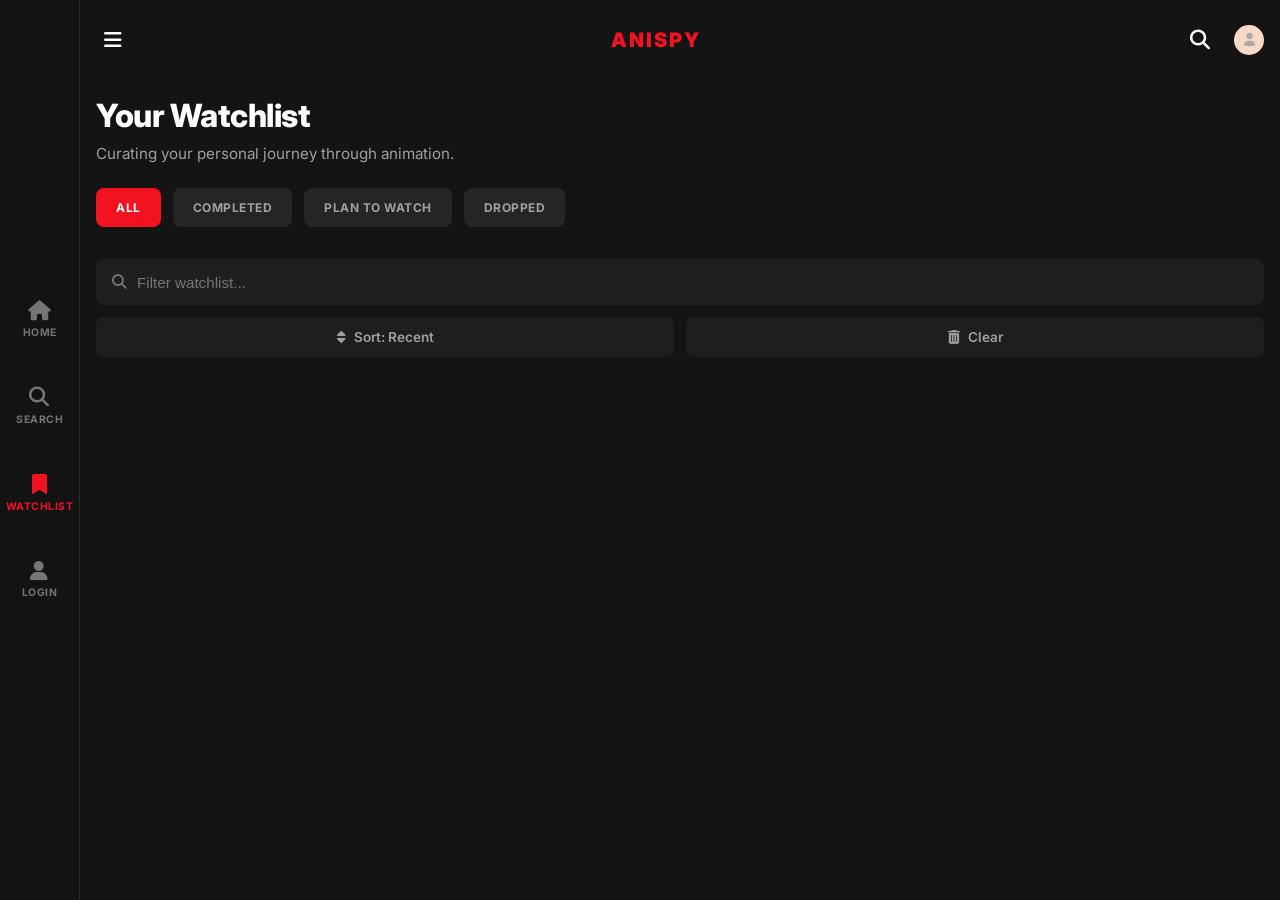
==== anime-watchlist/index.html @ e9555575 "Initial commit" ====
<!DOCTYPE html>
<html lang="en">

<head>
    <meta charset="UTF-8">
    <meta name="viewport" content="width=device-width, initial-scale=1.0, maximum-scale=1.0, user-scalable=no">
    <title>ANISPY | Watchlist</title>
    <link href="https://fonts.googleapis.com/css2?family=Inter:wght@400;500;600;700;800;900&display=swap"
        rel="stylesheet">
    <link href="https://fonts.googleapis.com/css2?family=DM+Sans:ital,wght@0,400;0,500;0,700;1,400&display=swap"
        rel="stylesheet">
    <link rel="stylesheet" href="style.css">
    <link rel="stylesheet" href="https://cdnjs.cloudflare.com/ajax/libs/font-awesome/6.4.0/css/all.min.css">
</head>

<body>
    <!-- Top Navigation -->
    <header class="top-nav">
        <button class="icon-btn"><i class="fa-solid fa-bars"></i></button>
        <div class="logo">ANISPY</div>
        <div class="top-nav-right">
            <button class="icon-btn" id="topSearchBtn"><i class="fa-solid fa-magnifying-glass"></i></button>
            <div class="profile-pic">
                <i class="fa-solid fa-user" style="color: #aaa; font-size: 0.8rem;"></i>
            </div>
        </div>
    </header>

    <main class="main-content">
        <!-- Hero Section -->
        <section class="hero-section">
            <h1 class="page-title">Your Watchlist</h1>
            <p class="page-subtitle">Curating your personal journey through animation.</p>
        </section>

        <!-- Status Tabs -->
        <div class="status-tabs-container">
            <div class="status-tabs" id="statusTabs">
                <button class="status-tab active" data-filter="all">ALL</button>
                <button class="status-tab" data-filter="completed">COMPLETED</button>
                <button class="status-tab" data-filter="plan_to_watch">PLAN TO WATCH</button>
                <button class="status-tab" data-filter="dropped">DROPPED</button>
            </div>
        </div>

        <!-- Filter & Actions -->
        <div class="filter-section">
            <div class="search-input-wrapper">
                <i class="fa-solid fa-magnifying-glass search-icon"></i>
                <input type="text" id="filterInput" class="filter-input" placeholder="Filter watchlist...">
            </div>

            <div class="action-buttons">
                <button class="action-btn-secondary" id="sortBtn">
                    <i class="fa-solid fa-sort"></i> Sort: Recent
                </button>
                <button class="action-btn-secondary" id="clearAllBtn">
                    <i class="fa-solid fa-trash-can"></i> Clear
                </button>
            </div>
        </div>

        <!-- Global Search Overlay (Hidden by default, triggered by top search button) -->
        <div class="search-overlay hidden" id="searchOverlay">
            <div class="search-overlay-header">
                <div class="search-input-wrapper">
                    <i class="fa-solid fa-magnifying-glass search-icon"></i>
                    <input type="text" id="globalSearchInput" class="filter-input"
                        placeholder="Search Jikan API for anime...">
                    <div id="loadingIndicator" class="loading-indicator hidden">
                        <i class="fa-solid fa-circle-notch fa-spin"></i>
                    </div>
                </div>
                <button class="close-search" id="closeSearchBtn">Cancel</button>
            </div>
            <div id="searchResults" class="search-results">
                <!-- API Results populated by JS -->
            </div>
        </div>

        <!-- Watchlist List -->
        <div id="watchlistContainer" class="watchlist-container">
            <!-- Watchlist items populated by JS -->
        </div>

        <!-- Empty State -->
        <div id="emptyState" class="empty-state hidden">
            <div class="empty-icon"><i class="fa-solid fa-film"></i></div>
            <h3>Your list is empty</h3>
            <p>Click the magnifying glass at the top right to search for anime.</p>
        </div>

        <div class="load-more-container hidden" id="loadMoreContainer">
            <button class="load-more-btn">LOAD MORE RESULTS <i class="fa-solid fa-chevron-down"></i></button>
        </div>
    </main>

    <!-- Bottom Navigation -->
    <nav class="bottom-nav">
        <a href="#" class="nav-item">
            <i class="fa-solid fa-house"></i>
            <span>HOME</span>
        </a>
        <a href="#" class="nav-item">
            <i class="fa-solid fa-magnifying-glass"></i>
            <span>SEARCH</span>
        </a>
        <a href="#" class="nav-item active">
            <i class="fa-solid fa-bookmark"></i>
            <span>WATCHLIST</span>
        </a>
        <a href="#" class="nav-item" id="navProfileBtn">
            <i class="fa-solid fa-user"></i>
            <span id="navProfileText">LOGIN</span>
        </a>
    </nav>

    <!-- Anime Details Overlay -->
    <div id="animeModal" class="details-overlay hidden">
        <div class="details-content">
            <button class="close-details" id="closeDetailsBtn"><i class="fa-solid fa-chevron-left"></i></button>
        <div class="details-hero">
            <img id="modalImage" src="" alt="Anime Cover" class="details-hero-img">
            <div class="details-hero-gradient"></div>
            <div class="details-hero-content">
                <div class="details-tags">
                    <span class="tag-primary" id="modalTagTop">TRENDING #1</span>
                    <span class="tag-secondary" id="modalTagType">TV SERIES</span>
                </div>
                <h1 class="details-title" id="modalTitle"></h1>
                <div class="details-stats">
                    <span class="stat-item"><i class="fa-solid fa-star" style="color: #fca5a5;"></i> <span id="modalScore"></span> Rating</span>
                    <span class="stat-item"><i class="fa-solid fa-layer-group" style="color: #6ee7b7;"></i> <span id="modalEpisodes"></span> Episodes</span>
                    <span class="stat-item"><i class="fa-solid fa-clock" style="color: #fcd34d;"></i> <span id="modalDuration"></span></span>
                </div>
                <div class="details-genres" id="modalGenres">
                    <!-- Genre pills injected here -->
                </div>
            </div>
        </div>

        <div class="details-body">
            <h2 class="section-title">Synopsis</h2>
            <p class="details-synopsis" id="modalSynopsis"></p>

            <div class="section-header">
                <h2 class="section-title">Main Characters</h2>
                <button class="view-all-btn">VIEW ALL <i class="fa-solid fa-arrow-right"></i></button>
            </div>
            <div class="characters-scroll" id="modalCharacters">
                <!-- Character cards injected here -->
            </div>

            <div class="control-box">
                <button type="button" id="saveToListBtn" class="btn-block-primary"><i class="fa-solid fa-bookmark"></i> Add to Watchlist</button>
                
                <div class="control-group">
                    <label class="control-label">UPDATE STATUS</label>
                    <div class="custom-select-wrapper">
                        <select id="statusSelect" class="status-select">
                            <option value="plan_to_watch">Plan to Watch</option>
                            <option value="completed">Completed</option>
                            <option value="dropped">Dropped</option>
                        </select>
                        <i class="fa-solid fa-chevron-down select-icon"></i>
                    </div>
                </div>

                <div class="control-group" id="ratingGroup">
                    <label class="control-label">YOUR RATING</label>
                    <div class="rating-input-row">
                        <div class="custom-select-wrapper">
                            <select id="userRatingSelect" class="status-select">
                                <option value="">Select Rating</option>
                                <option value="10">(10) Masterpiece</option>
                                <option value="9">(9) Great</option>
                                <option value="8">(8) Very Good</option>
                                <option value="7">(7) Good</option>
                                <option value="6">(6) Fine</option>
                                <option value="5">(5) Average</option>
                                <option value="4">(4) Bad</option>
                                <option value="3">(3) Very Bad</option>
                                <option value="2">(2) Horrible</option>
                                <option value="1">(1) Appalling</option>
                            </select>
                            <i class="fa-solid fa-chevron-down select-icon"></i>
                        </div>
                        <i class="fa-solid fa-star rating-star-icon"></i>
                    </div>
                </div>

                <div class="control-group flex-between hidden" id="episodesInputWrapper">
                    <label class="control-label">Episodes Watched:</label>
                    <div class="ep-input-group">
                        <input type="number" id="episodesWatched" class="ep-input-small" min="0" value="0">
                        <span class="ep-total">/ <span id="totalEpsSpan">?</span></span>
                    </div>
                </div>
            </div>

            <div id="modalSeasonsContainer" class="hidden">
                <div class="section-header">
                    <h2 class="section-title">Seasons</h2>
                </div>
                <div class="seasons-scroll" id="modalSeasons" style="display:flex; flex-direction:column; gap:0.5rem; padding-bottom:1rem; margin-bottom:1rem;">
                    <!-- Season pills injected here -->
                </div>
            </div>

            <h2 class="section-title">Information</h2>
            <div class="info-grid">
                <div class="info-row"><span class="info-label">STUDIO</span> <span class="info-value" id="modalStudio"></span></div>
                <div class="info-row"><span class="info-label">AIRED</span> <span class="info-value" id="modalAired"></span></div>
                <div class="info-row"><span class="info-label">PRODUCERS</span> <span class="info-value" id="modalProducers"></span></div>
                <div class="info-row"><span class="info-label">THEME</span> <span class="info-value" id="modalTheme"></span></div>
            </div>
            </div>
        </div>
    </div>



    <!-- Toast Notifications -->
    <div id="toastContainer" class="toast-container"></div>

    <script src="https://cdn.jsdelivr.net/npm/@supabase/supabase-js@2"></script>
    <script src="app.js"></script>
</body>

</html>
---- anime-watchlist/style.css ----
:root {
    --bg-main: #141414;
    --bg-card: #1e1e1e;
    --bg-input: #1f1f1f;
    --bg-btn: #252525;
    
    --accent-red: #f31220; /* Bright red from ANISPY logo */
    --accent-red-hover: #d10f1c;
    --accent-red-dark: #3a1114; /* For dropped background */
    --accent-teal: #0c828f; /* For completed */
    --accent-teal-dark: #0a3a40; /* For completed background */
    
    --text-primary: #ffffff;
    --text-secondary: #a0a0a0;
    --text-muted: #757575;
    
    --border-color: #2a2a2a;
    
    --font-main: 'Inter', sans-serif;
    --font-secondary: 'DM Sans', sans-serif; /* For the italicized text */
    
    --transition: all 0.2s ease;
}

* {
    margin: 0;
    padding: 0;
    box-sizing: border-box;
    -webkit-tap-highlight-color: transparent;
}

body {
    background-color: var(--bg-main);
    color: var(--text-primary);
    font-family: var(--font-main);
    min-height: 100vh;
    padding-bottom: 80px; /* Space for bottom nav */
}

/* Typography */
h1, h2, h3, h4 { font-weight: 700; }
a { text-decoration: none; color: inherit; }
button { font-family: var(--font-main); }

/* Layout */
.main-content {
    max-width: 1200px;
    margin: 0 auto;
    padding: 0 1rem;
}

/* Top Navigation */
.top-nav {
    display: flex;
    justify-content: space-between;
    align-items: center;
    padding: 1.25rem 1rem;
    max-width: 1200px;
    margin: 0 auto;
}

.icon-btn {
    background: none;
    border: none;
    color: var(--text-primary);
    font-size: 1.25rem;
    cursor: pointer;
    padding: 0.5rem;
}

.logo {
    font-family: var(--font-main);
    font-weight: 900;
    font-size: 1.25rem;
    letter-spacing: 2px;
    color: var(--accent-red);
}

.top-nav-right {
    display: flex;
    align-items: center;
    gap: 1rem;
}

.profile-pic {
    width: 30px;
    height: 30px;
    background-color: #f7d9c4; /* From mockup */
    border-radius: 50%;
    display: flex;
    align-items: center;
    justify-content: center;
    overflow: hidden;
}

/* Hero Section */
.hero-section {
    padding: 1rem 0 1.5rem;
}

.page-title {
    font-size: 2rem;
    font-weight: 800;
    letter-spacing: -0.5px;
    margin-bottom: 0.5rem;
}

.page-subtitle {
    color: var(--text-secondary);
    font-size: 0.95rem;
    line-height: 1.4;
    max-width: 90%;
}

/* Status Tabs */
.status-tabs-container {
    margin-bottom: 1.5rem;
    overflow-x: auto;
    /* Hide scrollbar */
    scrollbar-width: none;
    -ms-overflow-style: none;
}
.status-tabs-container::-webkit-scrollbar { display: none; }

.status-tabs {
    display: flex;
    gap: 0.75rem;
    padding-bottom: 0.5rem;
}

.status-tab {
    background: var(--bg-btn);
    color: var(--text-secondary);
    border: none;
    padding: 0.75rem 1.25rem;
    border-radius: 0.5rem;
    font-weight: 700;
    font-size: 0.75rem;
    letter-spacing: 0.5px;
    white-space: nowrap;
    cursor: pointer;
    transition: var(--transition);
}

.status-tab.active {
    background: var(--accent-red);
    color: white;
}

/* Filter & Actions */
.filter-section {
    display: flex;
    flex-direction: column;
    gap: 0.75rem;
    margin-bottom: 1.5rem;
}

.search-input-wrapper {
    position: relative;
    width: 100%;
}

.search-icon {
    position: absolute;
    left: 1rem;
    top: 50%;
    transform: translateY(-50%);
    color: var(--text-muted);
    font-size: 0.9rem;
}

.filter-input {
    width: 100%;
    background: var(--bg-input);
    border: 1px solid transparent;
    border-radius: 0.5rem;
    padding: 0.85rem 1rem 0.85rem 2.5rem;
    color: var(--text-primary);
    font-size: 0.95rem;
    outline: none;
    transition: border-color 0.2s;
}

.filter-input::placeholder { color: var(--text-muted); }
.filter-input:focus { border-color: var(--border-color); }

.action-buttons {
    display: flex;
    gap: 0.75rem;
}

.action-btn-secondary {
    flex: 1;
    background: var(--bg-card);
    color: var(--text-secondary);
    border: none;
    padding: 0.75rem;
    border-radius: 0.5rem;
    font-weight: 600;
    font-size: 0.85rem;
    display: flex;
    align-items: center;
    justify-content: center;
    gap: 0.5rem;
    cursor: pointer;
    transition: var(--transition);
}

.action-btn-secondary:hover { background: var(--border-color); color: white; }

/* Watchlist List View */
.watchlist-container {
    display: grid;
    grid-template-columns: repeat(auto-fill, minmax(320px, 1fr));
    gap: 1.5rem;
    margin-bottom: 2rem;
}

.anime-card {
    background: var(--bg-card);
    border-radius: 0.75rem;
    display: flex;
    height: 140px;
    overflow: hidden;
    position: relative;
    border: 1px solid transparent;
    transition: var(--transition);
}

.anime-card:hover { border-color: var(--border-color); }



.card-image {
    width: 100px;
    height: 100%;
    object-fit: cover;
    flex-shrink: 0;
}

.card-content {
    padding: 1rem;
    flex: 1;
    display: flex;
    flex-direction: column;
    justify-content: space-between;
    min-width: 0; /* Important for flex child truncation */
}

.card-header {
    display: flex;
    justify-content: space-between;
    align-items: flex-start;
    gap: 0.5rem;
}

.card-title {
    font-size: 1.1rem;
    font-weight: 700;
    white-space: nowrap;
    overflow: hidden;
    text-overflow: ellipsis;
    line-height: 1.2;
}

.card-score {
    background: rgba(255,255,255,0.1);
    padding: 0.2rem 0.4rem;
    border-radius: 0.25rem;
    font-size: 0.7rem;
    font-weight: 700;
    display: flex;
    align-items: center;
    gap: 0.25rem;
    flex-shrink: 0;
}

.card-score i { color: #38bdf8; font-size: 0.6rem; } /* Light blue star */

.card-meta {
    display: flex;
    align-items: center;
    gap: 0.75rem;
    margin-top: 0.5rem;
}

.status-badge {
    font-size: 0.6rem;
    font-weight: 800;
    padding: 0.2rem 0.4rem;
    border-radius: 0.2rem;
    letter-spacing: 0.5px;
    text-transform: uppercase;
}

/* Badge variants */

.badge-completed { background: var(--accent-teal-dark); color: #4fd1c5; }
.badge-plan_to_watch { background: #2a2a2a; color: #a0a0a0; }
.badge-dropped { background: #3a1a1a; color: #fca5a5; }

.episode-progress {
    font-family: var(--font-secondary);
    font-size: 0.8rem;
    color: var(--text-secondary);
    font-style: italic;
}

.card-actions {
    display: flex;
    gap: 1.25rem;
    margin-top: auto;
}

.card-action-btn {
    background: none;
    border: none;
    color: var(--text-primary);
    font-weight: 700;
    font-size: 0.75rem;
    display: flex;
    align-items: center;
    gap: 0.35rem;
    cursor: pointer;
    letter-spacing: 0.5px;
    padding: 0;
}

.card-action-btn:hover { color: var(--accent-red); }
.card-action-btn i { font-size: 0.7rem; }

/* Global Search Overlay */
.search-overlay {
    position: fixed;
    inset: 0;
    background: var(--bg-main);
    z-index: 2000;
    display: flex;
    flex-direction: column;
}

.search-overlay-header {
    padding: 1rem;
    display: flex;
    gap: 1rem;
    align-items: center;
    border-bottom: 1px solid var(--border-color);
}

.search-overlay-header .search-input-wrapper { flex: 1; }

.close-search {
    background: none;
    border: none;
    color: var(--text-secondary);
    font-weight: 600;
    cursor: pointer;
}

.search-results {
    flex: 1;
    overflow-y: auto;
    padding: 1rem;
    display: flex;
    flex-direction: column;
    gap: 0.5rem;
}

.api-result-item {
    display: flex;
    gap: 1rem;
    padding: 0.75rem;
    background: var(--bg-card);
    border-radius: 0.5rem;
    cursor: pointer;
    align-items: center;
}

.api-result-img {
    width: 40px;
    height: 60px;
    object-fit: cover;
    border-radius: 0.25rem;
}

.api-result-info { flex: 1; }
.api-result-title { font-weight: 600; font-size: 0.95rem; margin-bottom: 0.25rem; }
.api-result-meta { font-size: 0.8rem; color: var(--text-secondary); }

.loading-indicator {
    position: absolute;
    right: 1rem;
    top: 50%;
    transform: translateY(-50%);
    color: var(--accent-red);
}

.hidden { display: none !important; }

/* Bottom Nav */
.bottom-nav {
    position: fixed;
    bottom: 0;
    left: 0;
    width: 100%;
    background: rgba(20, 20, 20, 0.95);
    backdrop-filter: blur(10px);
    border-top: 1px solid var(--border-color);
    display: flex;
    justify-content: space-around;
    padding: 0.75rem 0;
    padding-bottom: calc(0.75rem + env(safe-area-inset-bottom));
    z-index: 1000;
}

.nav-item {
    display: flex;
    flex-direction: column;
    align-items: center;
    gap: 0.35rem;
    color: var(--text-muted);
    font-size: 0.65rem;
    font-weight: 700;
    letter-spacing: 0.5px;
    transition: var(--transition);
}

.nav-item i { font-size: 1.25rem; }
.nav-item.active { color: var(--accent-red); }
.nav-item:hover { color: var(--text-primary); }

/* Load More */
.load-more-container {
    text-align: center;
    margin-top: 1rem;
    margin-bottom: 2rem;
}

.load-more-btn {
    background: none;
    border: none;
    color: var(--text-secondary);
    font-size: 0.7rem;
    font-weight: 800;
    letter-spacing: 1px;
    display: flex;
    align-items: center;
    justify-content: center;
    gap: 0.5rem;
    margin: 0 auto;
    cursor: pointer;
}

/* Details Overlay */
.details-overlay {
    position: fixed;
    inset: 0;
    background: rgba(0, 0, 0, 0.85);
    backdrop-filter: blur(5px);
    z-index: 3000;
    display: flex;
    align-items: center;
    justify-content: center;
    padding: 1rem;
}

.details-content {
    background: var(--bg-main);
    width: 100%;
    max-width: 480px;
    max-height: 90vh;
    border-radius: 1.25rem;
    overflow-y: auto;
    overflow-x: hidden;
    display: flex;
    flex-direction: column;
    position: relative;
    border: 1px solid var(--border-color);
    padding-bottom: 2rem;
    box-shadow: 0 10px 40px rgba(0, 0, 0, 0.5);
}

.close-details {
    position: absolute;
    top: 1.5rem;
    left: 1.5rem;
    background: rgba(0,0,0,0.5);
    border: none;
    color: white;
    width: 36px;
    height: 36px;
    border-radius: 50%;
    display: flex;
    align-items: center;
    justify-content: center;
    cursor: pointer;
    z-index: 10;
    backdrop-filter: blur(4px);
    font-size: 1.2rem;
}

.details-hero {
    position: relative;
    flex-shrink: 0;
    height: 350px;
    display: flex;
    flex-direction: column;
    justify-content: flex-end;
}

.details-hero-img {
    position: absolute;
    inset: 0;
    width: 100%;
    height: 100%;
    object-fit: cover;
}

.details-hero-gradient {
    position: absolute;
    inset: 0;
    background: linear-gradient(to top, var(--bg-main) 0%, transparent 80%);
}

.details-hero-content {
    position: relative;
    z-index: 2;
    padding: 0 1.5rem 1rem;
}

.details-tags {
    display: flex;
    gap: 0.5rem;
    margin-bottom: 0.75rem;
}

.tag-primary {
    background: #0ea5e9;
    color: white;
    font-size: 0.65rem;
    font-weight: 800;
    padding: 0.25rem 0.6rem;
    border-radius: 0.2rem;
    letter-spacing: 0.5px;
}

.tag-secondary {
    background: rgba(255,255,255,0.15);
    color: white;
    font-size: 0.65rem;
    font-weight: 700;
    padding: 0.25rem 0.6rem;
    border-radius: 0.2rem;
    backdrop-filter: blur(4px);
}

.details-title {
    font-size: 2.8rem;
    font-weight: 900;
    line-height: 1;
    margin-bottom: 1rem;
    text-transform: uppercase;
    letter-spacing: -1px;
}

.details-stats {
    display: flex;
    gap: 1.5rem;
    font-size: 0.8rem;
    font-weight: 600;
    margin-bottom: 1.5rem;
}

.stat-item {
    display: flex;
    align-items: center;
    gap: 0.35rem;
}

.details-genres {
    display: flex;
    flex-wrap: wrap;
    gap: 0.5rem;
}

.genre-pill {
    background: rgba(255,255,255,0.05);
    border: 1px solid rgba(255,255,255,0.1);
    color: var(--text-secondary);
    font-size: 0.7rem;
    font-weight: 700;
    padding: 0.3rem 0.75rem;
    border-radius: 1rem;
    letter-spacing: 0.5px;
}

.details-body {
    padding: 1rem 1.5rem;
}

.section-title {
    font-size: 1.25rem;
    font-weight: 800;
    margin-bottom: 1rem;
    color: var(--text-primary);
}

.section-header {
    display: flex;
    justify-content: space-between;
    align-items: center;
    margin-bottom: 1rem;
}

.section-header .section-title { margin-bottom: 0; }

.view-all-btn {
    background: none;
    border: none;
    color: #fca5a5;
    font-size: 0.7rem;
    font-weight: 800;
    letter-spacing: 1px;
    display: flex;
    align-items: center;
    gap: 0.35rem;
    cursor: pointer;
}

.details-synopsis {
    font-size: 0.95rem;
    line-height: 1.6;
    color: var(--text-secondary);
    margin-bottom: 2rem;
}

.characters-scroll {
    display: flex;
    gap: 1rem;
    overflow-x: auto;
    padding-bottom: 1rem;
    margin-bottom: 1rem;
    scrollbar-width: none;
    -ms-overflow-style: none;
}

.characters-scroll::-webkit-scrollbar { display: none; }

.character-card {
    min-width: 90px;
    display: flex;
    flex-direction: column;
}

.character-img {
    width: 90px;
    height: 120px;
    object-fit: cover;
    border-radius: 0.5rem;
    margin-bottom: 0.5rem;
}

.character-name {
    font-size: 0.8rem;
    font-weight: 700;
    white-space: nowrap;
    overflow: hidden;
    text-overflow: ellipsis;
}

.character-role {
    font-size: 0.65rem;
    font-weight: 700;
    color: var(--text-muted);
    text-transform: uppercase;
}

.control-box {
    background: #181818;
    border-radius: 1rem;
    padding: 1.5rem;
    margin-bottom: 2rem;
    border: 1px solid var(--border-color);
}

.btn-block-primary {
    width: 100%;
    background: var(--accent-red);
    color: white;
    border: none;
    padding: 1rem;
    border-radius: 0.5rem;
    font-weight: 800;
    font-size: 0.95rem;
    display: flex;
    justify-content: center;
    align-items: center;
    gap: 0.5rem;
    cursor: pointer;
    margin-bottom: 1.5rem;
    transition: var(--transition);
}

.btn-block-primary:hover { background: var(--accent-red-hover); }

.control-group { margin-bottom: 1.25rem; }
.control-group:last-child { margin-bottom: 0; }

.control-label {
    font-size: 0.65rem;
    font-weight: 800;
    color: var(--text-muted);
    display: block;
    margin-bottom: 0.5rem;
    letter-spacing: 1px;
}

.custom-select-wrapper { position: relative; width: 100%; }

.status-select {
    width: 100%;
    appearance: none;
    background: #222;
    border: 1px solid transparent;
    color: white;
    padding: 0.85rem 1rem;
    border-radius: 0.5rem;
    font-size: 0.9rem;
    font-weight: 600;
    outline: none;
}

.status-select:focus { border-color: var(--border-color); }

.select-icon {
    position: absolute;
    right: 1rem;
    top: 50%;
    transform: translateY(-50%);
    color: var(--text-muted);
    pointer-events: none;
    font-size: 0.8rem;
}

.rating-input-row {
    display: flex;
    align-items: center;
    gap: 1rem;
}

.rating-star-icon { color: #fca5a5; font-size: 1.25rem; }

.flex-between {
    display: flex;
    justify-content: space-between;
    align-items: center;
}

.flex-between .control-label { margin-bottom: 0; font-size: 0.8rem; text-transform: none; color: white; }

.ep-input-group {
    background: #222;
    padding: 0.25rem 0.5rem;
    border-radius: 0.25rem;
    display: flex;
    align-items: center;
    gap: 0.5rem;
}

.ep-input-small {
    background: transparent;
    border: none;
    color: white;
    width: 30px;
    text-align: right;
    font-weight: 700;
    font-size: 0.9rem;
    outline: none;
}

.ep-total {
    color: var(--text-muted);
    font-weight: 700;
    font-size: 0.85rem;
}

.info-grid {
    display: flex;
    flex-direction: column;
    gap: 0.75rem;
    background: #181818;
    padding: 1.25rem;
    border-radius: 1rem;
}

.info-row {
    display: flex;
    justify-content: space-between;
    align-items: flex-start;
    gap: 1rem;
}

.info-label {
    font-size: 0.7rem;
    font-weight: 800;
    color: var(--text-muted);
    letter-spacing: 0.5px;
    min-width: 80px;
}

.info-value {
    font-size: 0.85rem;
    font-weight: 600;
    text-align: right;
    color: var(--text-primary);
}

/* Empty State */
.empty-state { text-align: center; padding: 4rem 1rem; color: var(--text-secondary); }
.empty-icon { font-size: 3rem; margin-bottom: 1rem; color: var(--border-color); }

/* Toast */
.toast-container { position: fixed; top: 1rem; right: 1rem; z-index: 4000; display: flex; flex-direction: column; gap: 0.5rem; }
.toast {
    background: white;
    color: #121212;
    padding: 0.75rem 1.25rem;
    border-radius: 0.25rem;
    font-weight: 600;
    font-size: 0.85rem;
    box-shadow: 0 4px 12px rgba(0,0,0,0.5);
    animation: slideInDown 0.3s forwards;
    display: flex;
    align-items: center;
    gap: 0.5rem;
}
.toast.hiding { animation: slideOutUp 0.3s forwards; }
@keyframes slideInDown { from { transform: translateY(-100%); opacity: 0; } to { transform: translateY(0); opacity: 1; } }
@keyframes slideOutUp { to { transform: translateY(-100%); opacity: 0; } }

/* Auth Overlay Upgrades */
.auth-overlay {
    position: fixed;
    inset: 0;
    z-index: 5000;
    display: flex;
    align-items: center;
    justify-content: center;
    padding: 1rem;
    overflow: hidden;
}

.auth-video-bg {
    position: absolute;
    top: 50%;
    left: 50%;
    min-width: 100%;
    min-height: 100%;
    width: auto;
    height: auto;
    transform: translate(-50%, -50%);
    object-fit: cover;
    z-index: -2;
}

.auth-video-overlay {
    position: absolute;
    inset: 0;
    background: rgba(0, 0, 0, 0.4);
    backdrop-filter: blur(8px);
    z-index: -1;
}

.auth-card-split {
    background: var(--bg-card);
    width: 100%;
    max-width: 850px;
    height: 600px;
    border-radius: 1.5rem;
    display: flex;
    overflow: hidden;
    border: 1px solid var(--border-color);
    box-shadow: 0 20px 50px rgba(0, 0, 0, 0.9);
}

.auth-hero {
    flex: 1;
    position: relative;
    display: none;
}

@media (min-width: 768px) {
    .auth-hero {
        display: block;
    }
}

.auth-hero-img {
    width: 100%;
    height: 100%;
    object-fit: cover;
}

.auth-hero-overlay {
    position: absolute;
    inset: 0;
    background: linear-gradient(to top, rgba(0,0,0,0.9) 0%, transparent 80%);
    display: flex;
    flex-direction: column;
    justify-content: flex-end;
    padding: 3rem 2rem;
    color: white;
}

.auth-hero-overlay h2 {
    font-size: 2rem;
    font-weight: 900;
    margin-bottom: 0.5rem;
    line-height: 1.1;
}

.auth-content {
    flex: 1;
    padding: 3rem 2.5rem;
    display: flex;
    flex-direction: column;
    justify-content: center;
}

.auth-tabs {
    display: flex;
    gap: 1.5rem;
    margin-bottom: 2rem;
    border-bottom: 1px solid var(--border-color);
}

.auth-tab {
    background: transparent;
    border: none;
    color: var(--text-secondary);
    padding: 0.75rem 0;
    font-size: 1rem;
    font-weight: 700;
    cursor: pointer;
    position: relative;
    transition: color 0.3s;
}

.auth-tab.active {
    color: white;
}

.auth-tab.active::after {
    content: '';
    position: absolute;
    bottom: -1px;
    left: 0;
    width: 100%;
    height: 2px;
    background: var(--accent-red);
}

.auth-title {
    font-size: 2rem;
    font-weight: 900;
    color: var(--accent-red);
    letter-spacing: 2px;
    margin-bottom: 2rem;
    font-family: var(--font-main);
    text-align: center;
}

.auth-error {
    background: rgba(255, 0, 0, 0.1);
    color: #fca5a5;
    padding: 0.75rem;
    border-radius: 0.5rem;
    font-size: 0.8rem;
    margin-bottom: 1.5rem;
    border: 1px solid rgba(255, 0, 0, 0.2);
    text-align: center;
}

.auth-form {
    display: flex;
    flex-direction: column;
    gap: 1.25rem;
}

.input-group {
    position: relative;
    width: 100%;
}

.input-icon {
    position: absolute;
    left: 1.25rem;
    top: 50%;
    transform: translateY(-50%);
    color: var(--text-muted);
}

.auth-input-icon {
    width: 100%;
    background: var(--bg-input);
    border: 1px solid var(--border-color);
    color: white;
    padding: 1rem 1rem 1rem 3rem;
    border-radius: 0.5rem;
    font-size: 0.95rem;
    outline: none;
    transition: all 0.3s;
}

.auth-input-icon:focus {
    border-color: var(--accent-red);
    box-shadow: 0 0 0 2px rgba(229, 9, 20, 0.2);
}

.password-toggle {
    position: absolute;
    right: 1.25rem;
    top: 50%;
    transform: translateY(-50%);
    color: var(--text-muted);
    cursor: pointer;
    transition: color 0.3s;
}

.password-toggle:hover {
    color: white;
}

.auth-divider {
    display: flex;
    align-items: center;
    text-align: center;
    margin: 1.5rem 0;
    color: var(--text-muted);
    font-size: 0.8rem;
    text-transform: uppercase;
    letter-spacing: 1px;
}

.auth-divider::before, .auth-divider::after {
    content: '';
    flex: 1;
    border-bottom: 1px solid var(--border-color);
}

.auth-divider span {
    padding: 0 1rem;
}

.btn-social {
    width: 100%;
    background: white;
    color: #121212;
    border: none;
    padding: 0.85rem;
    border-radius: 0.5rem;
    font-weight: 700;
    font-size: 1rem;
    display: flex;
    align-items: center;
    justify-content: center;
    gap: 0.75rem;
    cursor: pointer;
    transition: background 0.2s;
}

.btn-social:hover {
    background: #f1f1f1;
}

.social-icon {
    width: 20px;
    height: 20px;
}

/* Responsive Overrides */
@media (min-width: 768px) {
    /* Migrate Bottom Nav to Side Nav */
    body {
        padding-bottom: 0;
        padding-left: 80px;
    }
    
    .bottom-nav {
        top: 0;
        bottom: 0;
        left: 0;
        width: 80px;
        height: 100vh;
        flex-direction: column;
        justify-content: center;
        border-top: none;
        border-right: 1px solid var(--border-color);
        padding: 2rem 0;
    }

    .nav-item {
        margin: 1.5rem 0;
    }

    /* Modal expansions */
    .details-content {
        max-width: 800px;
    }

    .details-hero {
        height: 450px;
    }

    .info-grid {
        grid-template-columns: 1fr 1fr;
    }
    
    .search-overlay-header, .search-results {
        max-width: 800px;
        margin: 0 auto;
        width: 100%;
    }
}

.season-pill {
    font-size: 0.75rem;
    padding: 0.35rem 0.6rem;
    background: rgba(255, 255, 255, 0.05);
    color: rgba(255, 255, 255, 0.8);
    border-radius: 4px;
    cursor: pointer;
    transition: all 0.2s;
    border: 1px solid rgba(255, 255, 255, 0.1);
    white-space: nowrap;
    display: inline-flex;
    align-items: center;
    gap: 0.4rem;
}

.season-pill:hover {
    background: rgba(229, 9, 20, 0.1);
    color: #fff;
    border-color: #e50914;
}

.season-pill.active {
    background: #e50914;
    color: #fff;
    border-color: #e50914;
    cursor: default;
}

.season-pill.watched {
    border-color: rgba(12, 130, 143, 0.5);
    background: rgba(12, 130, 143, 0.15);
}

.season-pill.watched:hover {
    border-color: var(--accent-teal);
    background: rgba(12, 130, 143, 0.25);
}

.season-checkbox {
    font-size: 0.85rem;
    color: rgba(255, 255, 255, 0.4);
    transition: color 0.2s;
}

.season-pill:hover .season-checkbox {
    color: rgba(255, 255, 255, 0.8);
}

.season-pill.watched .season-checkbox {
    color: #4fd1c5;
}

.season-pill.active.watched .season-checkbox {
    color: #fff;
}
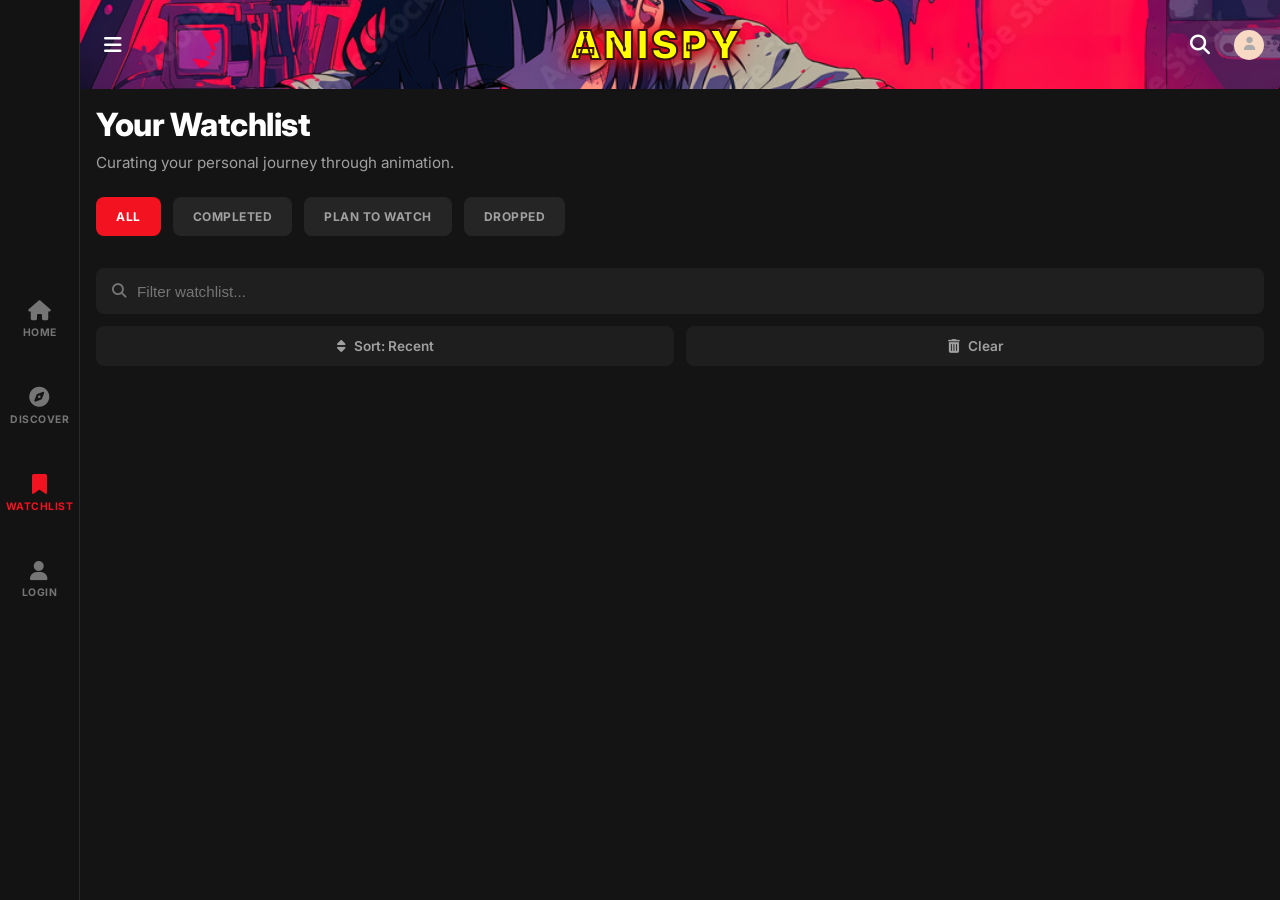
==== commit fb88d04f: "Add home page, discover page, updated nav, upcoming episodes section, and backend improvements" ====
--- a/anime-watchlist/index.html
+++ b/anime-watchlist/index.html
@@ -97,19 +97,20 @@
 
     <!-- Bottom Navigation -->
     <nav class="bottom-nav">
-        <a href="#" class="nav-item">
+        <a href="home.html" class="nav-item">
             <i class="fa-solid fa-house"></i>
             <span>HOME</span>
         </a>
-        <a href="#" class="nav-item">
-            <i class="fa-solid fa-magnifying-glass"></i>
-            <span>SEARCH</span>
-        </a>
-        <a href="#" class="nav-item active">
+        <a href="discover.html" class="nav-item">
+            <i class="fa-solid fa-compass"></i>
+            <span>DISCOVER</span>
+        </a>
+
+        <a href="index.html" class="nav-item active">
             <i class="fa-solid fa-bookmark"></i>
             <span>WATCHLIST</span>
         </a>
-        <a href="#" class="nav-item" id="navProfileBtn">
+        <a href="profile.html" class="nav-item" id="navProfileBtn">
             <i class="fa-solid fa-user"></i>
             <span id="navProfileText">LOGIN</span>
         </a>
--- a/anime-watchlist/style.css
+++ b/anime-watchlist/style.css
@@ -55,8 +55,11 @@
     justify-content: space-between;
     align-items: center;
     padding: 1.25rem 1rem;
-    max-width: 1200px;
-    margin: 0 auto;
+    width: 100%;
+    background: url('banner.jpg') center/cover;
+    position: sticky;
+    top: 0;
+    z-index: 100;
 }
 
 .icon-btn {
@@ -71,9 +74,15 @@
 .logo {
     font-family: var(--font-main);
     font-weight: 900;
-    font-size: 1.25rem;
-    letter-spacing: 2px;
-    color: var(--accent-red);
+    font-size: 2.5rem;
+    letter-spacing: 3px;
+    color: #ffff00; /* Bright yellow */
+    -webkit-text-stroke: 2px #3a1114;
+    text-shadow: 
+        0 0 10px #f31220,
+        0 0 20px #f31220,
+        0 0 30px #f31220,
+        0 4px 10px rgba(0,0,0,0.8);
 }
 
 .top-nav-right {
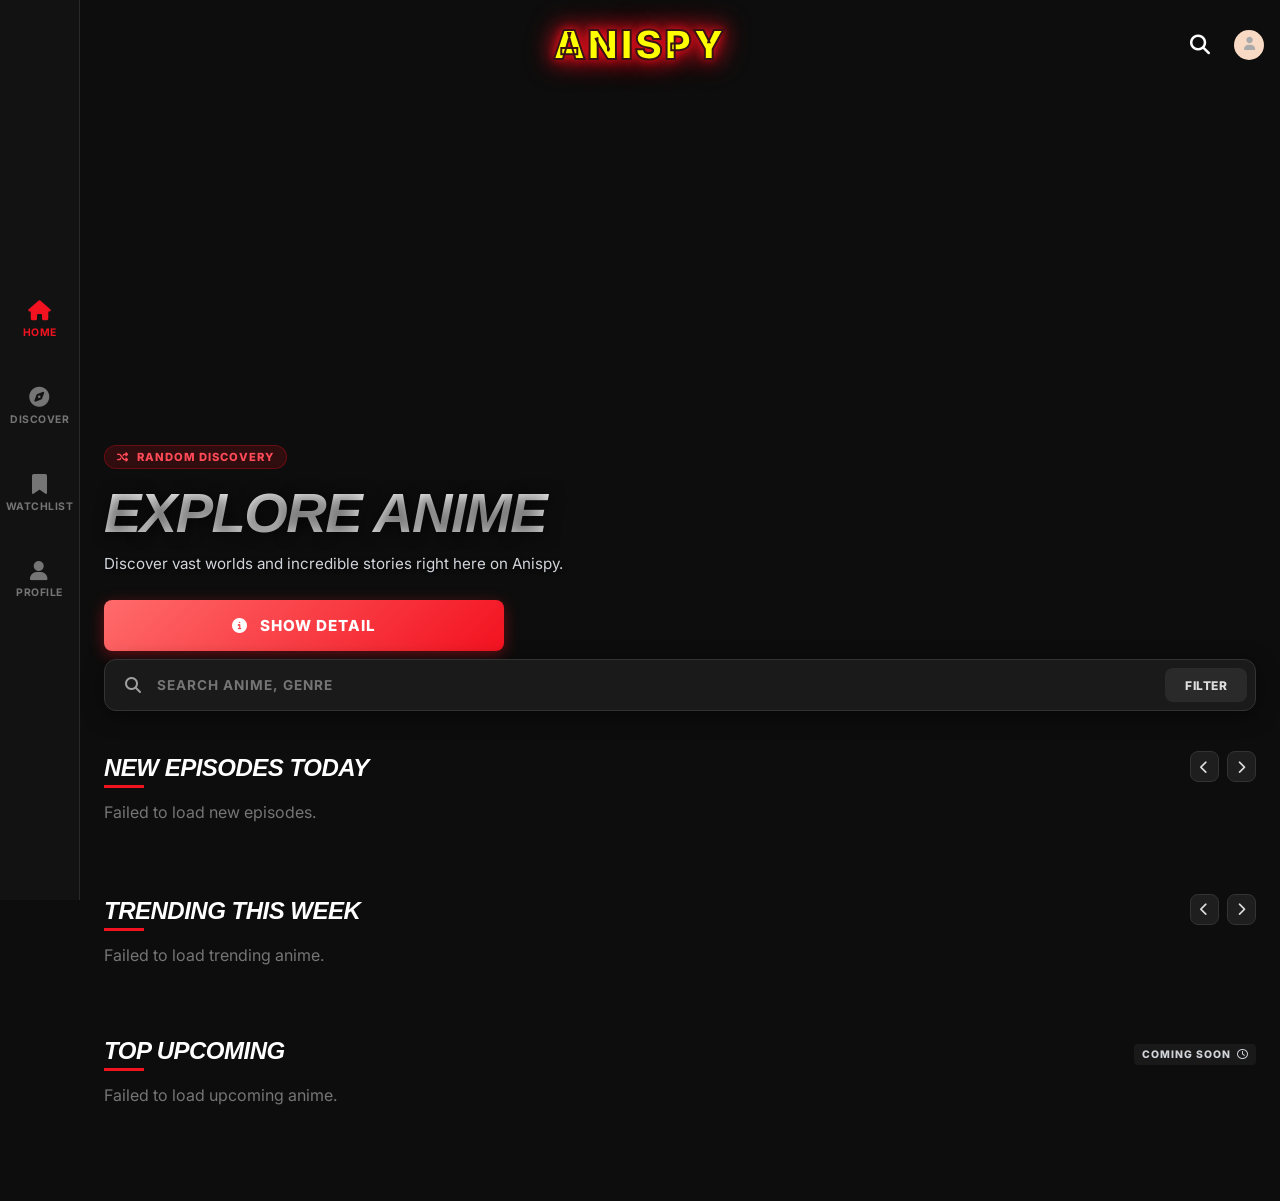
==== commit 9bf17f71: "Update profile page layout, login page redesign, nav improvements, and watchlist page" ====
--- a/anime-watchlist/index.html
+++ b/anime-watchlist/index.html
@@ -4,100 +4,128 @@
 <head>
     <meta charset="UTF-8">
     <meta name="viewport" content="width=device-width, initial-scale=1.0, maximum-scale=1.0, user-scalable=no">
-    <title>ANISPY | Watchlist</title>
+    <title>ANISPY | Home</title>
     <link href="https://fonts.googleapis.com/css2?family=Inter:wght@400;500;600;700;800;900&display=swap"
         rel="stylesheet">
     <link href="https://fonts.googleapis.com/css2?family=DM+Sans:ital,wght@0,400;0,500;0,700;1,400&display=swap"
         rel="stylesheet">
     <link rel="stylesheet" href="style.css">
+    <link rel="stylesheet" href="home.css">
     <link rel="stylesheet" href="https://cdnjs.cloudflare.com/ajax/libs/font-awesome/6.4.0/css/all.min.css">
 </head>
 
-<body>
+<body class="home-body">
     <!-- Top Navigation -->
-    <header class="top-nav">
-        <button class="icon-btn"><i class="fa-solid fa-bars"></i></button>
+    <header class="top-nav home-nav-transparent">
+        <div class="nav-spacer"></div>
         <div class="logo">ANISPY</div>
         <div class="top-nav-right">
             <button class="icon-btn" id="topSearchBtn"><i class="fa-solid fa-magnifying-glass"></i></button>
-            <div class="profile-pic">
-                <i class="fa-solid fa-user" style="color: #aaa; font-size: 0.8rem;"></i>
+            <div class="profile-dropdown-wrapper" id="profileDropdownWrapper">
+                <div class="profile-pic" id="profilePicBtn">
+                    <i class="fa-solid fa-user" style="color: #aaa; font-size: 0.8rem;"></i>
+                </div>
+                <div class="profile-dropdown" id="profileDropdown">
+                    <a href="profile.html" class="profile-dropdown-item">
+                        <i class="fa-solid fa-user"></i> Profile
+                    </a>
+                    <button class="profile-dropdown-item logout-item" id="dropdownLogoutBtn">
+                        <i class="fa-solid fa-right-from-bracket"></i> Logout
+                    </button>
+                </div>
             </div>
         </div>
     </header>
 
-    <main class="main-content">
-        <!-- Hero Section -->
-        <section class="hero-section">
-            <h1 class="page-title">Your Watchlist</h1>
-            <p class="page-subtitle">Curating your personal journey through animation.</p>
+    <main class="home-content">
+        <!-- Hero Section (Random Anime) -->
+        <section class="home-hero" id="homeHero">
+            <div class="hero-bg skeleton-bg" id="heroBg"></div>
+            <div class="hero-gradient"></div>
+            <div class="hero-content">
+                <div class="hero-tag" id="heroTag">
+                    <i class="fa-solid fa-shuffle"></i> RANDOM DISCOVERY
+                </div>
+                <h1 class="hero-title" id="heroTitle">LOADING...</h1>
+                <p class="hero-desc" id="heroDesc">
+                    Discovering your next favorite anime. Please wait...
+                </p>
+                <div class="hero-actions">
+                    <button class="hero-btn-primary" id="heroDetailBtn">
+                        <i class="fa-solid fa-circle-info"></i> SHOW DETAIL
+                    </button>
+                </div>
+            </div>
         </section>
 
-        <!-- Status Tabs -->
-        <div class="status-tabs-container">
-            <div class="status-tabs" id="statusTabs">
-                <button class="status-tab active" data-filter="all">ALL</button>
-                <button class="status-tab" data-filter="completed">COMPLETED</button>
-                <button class="status-tab" data-filter="plan_to_watch">PLAN TO WATCH</button>
-                <button class="status-tab" data-filter="dropped">DROPPED</button>
-            </div>
-        </div>
-
-        <!-- Filter & Actions -->
-        <div class="filter-section">
-            <div class="search-input-wrapper">
-                <i class="fa-solid fa-magnifying-glass search-icon"></i>
-                <input type="text" id="filterInput" class="filter-input" placeholder="Filter watchlist...">
-            </div>
-
-            <div class="action-buttons">
-                <button class="action-btn-secondary" id="sortBtn">
-                    <i class="fa-solid fa-sort"></i> Sort: Recent
-                </button>
-                <button class="action-btn-secondary" id="clearAllBtn">
-                    <i class="fa-solid fa-trash-can"></i> Clear
-                </button>
-            </div>
-        </div>
-
-        <!-- Global Search Overlay (Hidden by default, triggered by top search button) -->
-        <div class="search-overlay hidden" id="searchOverlay">
-            <div class="search-overlay-header">
-                <div class="search-input-wrapper">
-                    <i class="fa-solid fa-magnifying-glass search-icon"></i>
-                    <input type="text" id="globalSearchInput" class="filter-input"
-                        placeholder="Search Jikan API for anime...">
-                    <div id="loadingIndicator" class="loading-indicator hidden">
-                        <i class="fa-solid fa-circle-notch fa-spin"></i>
-                    </div>
-                </div>
-                <button class="close-search" id="closeSearchBtn">Cancel</button>
-            </div>
-            <div id="searchResults" class="search-results">
-                <!-- API Results populated by JS -->
-            </div>
-        </div>
-
-        <!-- Watchlist List -->
-        <div id="watchlistContainer" class="watchlist-container">
-            <!-- Watchlist items populated by JS -->
-        </div>
-
-        <!-- Empty State -->
-        <div id="emptyState" class="empty-state hidden">
-            <div class="empty-icon"><i class="fa-solid fa-film"></i></div>
-            <h3>Your list is empty</h3>
-            <p>Click the magnifying glass at the top right to search for anime.</p>
-        </div>
-
-        <div class="load-more-container hidden" id="loadMoreContainer">
-            <button class="load-more-btn">LOAD MORE RESULTS <i class="fa-solid fa-chevron-down"></i></button>
-        </div>
+        <!-- Search Bar Section -->
+        <div class="home-search-section">
+            <div class="home-search-wrapper" id="homeSearchTrigger">
+                <i class="fa-solid fa-magnifying-glass home-search-icon"></i>
+                <span class="home-search-text">SEARCH ANIME, GENRE</span>
+                <button class="home-filter-btn">FILTER</button>
+            </div>
+        </div>
+
+        <!-- New Episodes This Week -->
+        <section class="home-section">
+            <div class="section-header">
+                <h2 class="section-title italic-title">NEW EPISODES TODAY</h2>
+                <div class="scroll-controls">
+                    <button class="scroll-btn left-scroll" id="newEpsLeftBtn"><i
+                            class="fa-solid fa-chevron-left"></i></button>
+                    <button class="scroll-btn right-scroll" id="newEpsRightBtn"><i
+                            class="fa-solid fa-chevron-right"></i></button>
+                </div>
+            </div>
+            <div class="horizontal-scroll hide-scrollbar" id="newEpisodesScroll">
+                <!-- Skeletons -->
+                <div class="card-skeleton trending-card-skeleton"></div>
+                <div class="card-skeleton trending-card-skeleton"></div>
+                <div class="card-skeleton trending-card-skeleton"></div>
+            </div>
+        </section>
+
+        <!-- Trending This Week -->
+        <section class="home-section">
+            <div class="section-header">
+                <h2 class="section-title italic-title">TRENDING THIS WEEK</h2>
+                <div class="scroll-controls">
+                    <button class="scroll-btn left-scroll" id="trendingLeftBtn"><i
+                            class="fa-solid fa-chevron-left"></i></button>
+                    <button class="scroll-btn right-scroll" id="trendingRightBtn"><i
+                            class="fa-solid fa-chevron-right"></i></button>
+                </div>
+            </div>
+            <div class="horizontal-scroll hide-scrollbar" id="trendingScroll">
+                <!-- Skeletons -->
+                <div class="card-skeleton trending-card-skeleton"></div>
+                <div class="card-skeleton trending-card-skeleton"></div>
+                <div class="card-skeleton trending-card-skeleton"></div>
+            </div>
+        </section>
+
+        <!-- Top Upcoming -->
+        <section class="home-section">
+            <div class="section-header">
+                <h2 class="section-title italic-title">TOP UPCOMING</h2>
+                <div class="coming-soon-badge">COMING SOON <i class="fa-regular fa-clock"></i></div>
+            </div>
+            <div class="upcoming-grid" id="upcomingGrid">
+                <!-- Populated by JS -->
+                <div class="card-skeleton upcoming-large-skeleton"></div>
+                <div class="upcoming-small-grid">
+                    <div class="card-skeleton upcoming-small-skeleton"></div>
+                    <div class="card-skeleton upcoming-small-skeleton"></div>
+                </div>
+                <div class="card-skeleton upcoming-large-skeleton"></div>
+            </div>
+        </section>
     </main>
 
     <!-- Bottom Navigation -->
     <nav class="bottom-nav">
-        <a href="home.html" class="nav-item">
+        <a href="index.html" class="nav-item active">
             <i class="fa-solid fa-house"></i>
             <span>HOME</span>
         </a>
@@ -106,126 +134,186 @@
             <span>DISCOVER</span>
         </a>
 
-        <a href="index.html" class="nav-item active">
+        <a href="watchlist.html" class="nav-item">
             <i class="fa-solid fa-bookmark"></i>
             <span>WATCHLIST</span>
         </a>
         <a href="profile.html" class="nav-item" id="navProfileBtn">
             <i class="fa-solid fa-user"></i>
-            <span id="navProfileText">LOGIN</span>
+            <span id="navProfileText">PROFILE</span>
         </a>
     </nav>
+
+    <!-- Global Search Overlay (from original UI) -->
+    <div class="search-overlay hidden" id="searchOverlay">
+        <div class="search-overlay-header">
+            <div class="search-input-wrapper" style="width:100%; position:relative;">
+                <i class="fa-solid fa-magnifying-glass search-icon"
+                    style="position:absolute; left:1rem; top:50%; transform:translateY(-50%); color:#757575;"></i>
+                <input type="text" id="globalSearchInput" class="filter-input" style="width:100%; padding-left:2.5rem;"
+                    placeholder="Search Jikan API for anime...">
+                <div id="loadingIndicator" class="loading-indicator hidden"
+                    style="position:absolute; right:1rem; top:50%; transform:translateY(-50%); color:#f31220;">
+                    <i class="fa-solid fa-circle-notch fa-spin"></i>
+                </div>
+            </div>
+            <button class="close-search" id="closeSearchBtn"
+                style="margin-left:1rem; background:none; border:none; color:#a0a0a0; font-weight:600; cursor:pointer;">Cancel</button>
+        </div>
+        <div id="searchResults" class="search-results"
+            style="flex:1; overflow-y:auto; padding:1rem; display:flex; flex-direction:column; gap:0.5rem;">
+            <!-- API Results -->
+        </div>
+    </div>
 
     <!-- Anime Details Overlay -->
     <div id="animeModal" class="details-overlay hidden">
         <div class="details-content">
             <button class="close-details" id="closeDetailsBtn"><i class="fa-solid fa-chevron-left"></i></button>
-        <div class="details-hero">
-            <img id="modalImage" src="" alt="Anime Cover" class="details-hero-img">
-            <div class="details-hero-gradient"></div>
-            <div class="details-hero-content">
-                <div class="details-tags">
-                    <span class="tag-primary" id="modalTagTop">TRENDING #1</span>
-                    <span class="tag-secondary" id="modalTagType">TV SERIES</span>
-                </div>
-                <h1 class="details-title" id="modalTitle"></h1>
-                <div class="details-stats">
-                    <span class="stat-item"><i class="fa-solid fa-star" style="color: #fca5a5;"></i> <span id="modalScore"></span> Rating</span>
-                    <span class="stat-item"><i class="fa-solid fa-layer-group" style="color: #6ee7b7;"></i> <span id="modalEpisodes"></span> Episodes</span>
-                    <span class="stat-item"><i class="fa-solid fa-clock" style="color: #fcd34d;"></i> <span id="modalDuration"></span></span>
-                </div>
-                <div class="details-genres" id="modalGenres">
-                    <!-- Genre pills injected here -->
-                </div>
-            </div>
-        </div>
-
-        <div class="details-body">
-            <h2 class="section-title">Synopsis</h2>
-            <p class="details-synopsis" id="modalSynopsis"></p>
-
-            <div class="section-header">
-                <h2 class="section-title">Main Characters</h2>
-                <button class="view-all-btn">VIEW ALL <i class="fa-solid fa-arrow-right"></i></button>
-            </div>
-            <div class="characters-scroll" id="modalCharacters">
-                <!-- Character cards injected here -->
-            </div>
-
-            <div class="control-box">
-                <button type="button" id="saveToListBtn" class="btn-block-primary"><i class="fa-solid fa-bookmark"></i> Add to Watchlist</button>
-                
-                <div class="control-group">
-                    <label class="control-label">UPDATE STATUS</label>
-                    <div class="custom-select-wrapper">
-                        <select id="statusSelect" class="status-select">
-                            <option value="plan_to_watch">Plan to Watch</option>
-                            <option value="completed">Completed</option>
-                            <option value="dropped">Dropped</option>
-                        </select>
-                        <i class="fa-solid fa-chevron-down select-icon"></i>
-                    </div>
-                </div>
-
-                <div class="control-group" id="ratingGroup">
-                    <label class="control-label">YOUR RATING</label>
-                    <div class="rating-input-row">
+            <div class="details-hero">
+                <img id="modalImage" src="" alt="Anime Cover" class="details-hero-img">
+                <div class="details-hero-gradient"></div>
+                <div class="details-hero-content">
+                    <div class="details-tags">
+                        <span class="tag-primary" id="modalTagTop">TRENDING #1</span>
+                        <span class="tag-secondary" id="modalTagType">TV SERIES</span>
+                    </div>
+                    <h1 class="details-title" id="modalTitle"></h1>
+                    <div class="details-stats">
+                        <span class="stat-item"><i class="fa-solid fa-star" style="color: #fca5a5;"></i> <span
+                                id="modalScore"></span> Rating</span>
+                        <span class="stat-item"><i class="fa-solid fa-layer-group" style="color: #6ee7b7;"></i> <span
+                                id="modalEpisodes"></span> Episodes</span>
+                        <span class="stat-item"><i class="fa-solid fa-clock" style="color: #fcd34d;"></i> <span
+                                id="modalDuration"></span></span>
+                    </div>
+                    <div class="details-genres" id="modalGenres">
+                        <!-- Genre pills injected here -->
+                    </div>
+                </div>
+            </div>
+
+            <div class="details-body">
+                <h2 class="section-title">Synopsis</h2>
+                <p class="details-synopsis" id="modalSynopsis"></p>
+
+                <div class="section-header">
+                    <h2 class="section-title">Main Characters</h2>
+                    <button class="view-all-btn">VIEW ALL <i class="fa-solid fa-arrow-right"></i></button>
+                </div>
+                <div class="characters-scroll" id="modalCharacters">
+                    <!-- Character cards injected here -->
+                </div>
+
+                <div class="control-box">
+                    <button type="button" id="saveToListBtn" class="btn-block-primary"><i
+                            class="fa-solid fa-bookmark"></i> Add to Watchlist</button>
+
+                    <div class="control-group">
+                        <label class="control-label">UPDATE STATUS</label>
                         <div class="custom-select-wrapper">
-                            <select id="userRatingSelect" class="status-select">
-                                <option value="">Select Rating</option>
-                                <option value="10">(10) Masterpiece</option>
-                                <option value="9">(9) Great</option>
-                                <option value="8">(8) Very Good</option>
-                                <option value="7">(7) Good</option>
-                                <option value="6">(6) Fine</option>
-                                <option value="5">(5) Average</option>
-                                <option value="4">(4) Bad</option>
-                                <option value="3">(3) Very Bad</option>
-                                <option value="2">(2) Horrible</option>
-                                <option value="1">(1) Appalling</option>
+                            <select id="statusSelect" class="status-select">
+                                <option value="plan_to_watch">Plan to Watch</option>
+                                <option value="completed">Completed</option>
+                                <option value="dropped">Dropped</option>
                             </select>
                             <i class="fa-solid fa-chevron-down select-icon"></i>
                         </div>
-                        <i class="fa-solid fa-star rating-star-icon"></i>
-                    </div>
-                </div>
-
-                <div class="control-group flex-between hidden" id="episodesInputWrapper">
-                    <label class="control-label">Episodes Watched:</label>
-                    <div class="ep-input-group">
-                        <input type="number" id="episodesWatched" class="ep-input-small" min="0" value="0">
-                        <span class="ep-total">/ <span id="totalEpsSpan">?</span></span>
-                    </div>
-                </div>
-            </div>
-
-            <div id="modalSeasonsContainer" class="hidden">
-                <div class="section-header">
-                    <h2 class="section-title">Seasons</h2>
-                </div>
-                <div class="seasons-scroll" id="modalSeasons" style="display:flex; flex-direction:column; gap:0.5rem; padding-bottom:1rem; margin-bottom:1rem;">
-                    <!-- Season pills injected here -->
-                </div>
-            </div>
-
-            <h2 class="section-title">Information</h2>
-            <div class="info-grid">
-                <div class="info-row"><span class="info-label">STUDIO</span> <span class="info-value" id="modalStudio"></span></div>
-                <div class="info-row"><span class="info-label">AIRED</span> <span class="info-value" id="modalAired"></span></div>
-                <div class="info-row"><span class="info-label">PRODUCERS</span> <span class="info-value" id="modalProducers"></span></div>
-                <div class="info-row"><span class="info-label">THEME</span> <span class="info-value" id="modalTheme"></span></div>
-            </div>
+                    </div>
+
+                    <div class="control-group" id="ratingGroup">
+                        <label class="control-label">YOUR RATING</label>
+                        <div class="rating-input-row">
+                            <div class="custom-select-wrapper">
+                                <select id="userRatingSelect" class="status-select">
+                                    <option value="">Select Rating</option>
+                                    <option value="10">(10) Masterpiece</option>
+                                    <option value="9">(9) Great</option>
+                                    <option value="8">(8) Very Good</option>
+                                    <option value="7">(7) Good</option>
+                                    <option value="6">(6) Fine</option>
+                                    <option value="5">(5) Average</option>
+                                    <option value="4">(4) Bad</option>
+                                    <option value="3">(3) Very Bad</option>
+                                    <option value="2">(2) Horrible</option>
+                                    <option value="1">(1) Appalling</option>
+                                </select>
+                                <i class="fa-solid fa-chevron-down select-icon"></i>
+                            </div>
+                            <i class="fa-solid fa-star rating-star-icon"></i>
+                        </div>
+                    </div>
+
+                    <div class="control-group flex-between hidden" id="episodesInputWrapper">
+                        <label class="control-label">Episodes Watched:</label>
+                        <div class="ep-input-group">
+                            <input type="number" id="episodesWatched" class="ep-input-small" min="0" value="0">
+                            <span class="ep-total">/ <span id="totalEpsSpan">?</span></span>
+                        </div>
+                    </div>
+                </div>
+
+                <div id="modalSeasonsContainer" class="hidden">
+                    <div class="section-header">
+                        <h2 class="section-title">Seasons</h2>
+                    </div>
+                    <div class="seasons-scroll" id="modalSeasons"
+                        style="display:flex; flex-direction:column; gap:0.5rem; padding-bottom:1rem; margin-bottom:1rem;">
+                        <!-- Season pills injected here -->
+                    </div>
+                </div>
+
+                <h2 class="section-title">Information</h2>
+                <div class="info-grid">
+                    <div class="info-row"><span class="info-label">STUDIO</span> <span class="info-value"
+                            id="modalStudio"></span></div>
+                    <div class="info-row"><span class="info-label">AIRED</span> <span class="info-value"
+                            id="modalAired"></span></div>
+                    <div class="info-row"><span class="info-label">PRODUCERS</span> <span class="info-value"
+                            id="modalProducers"></span></div>
+                    <div class="info-row"><span class="info-label">THEME</span> <span class="info-value"
+                            id="modalTheme"></span></div>
+                </div>
             </div>
         </div>
     </div>
-
-
 
     <!-- Toast Notifications -->
     <div id="toastContainer" class="toast-container"></div>
 
     <script src="https://cdn.jsdelivr.net/npm/@supabase/supabase-js@2"></script>
-    <script src="app.js"></script>
+    <script src="home.js"></script>
+    <script>
+        (function () {
+            const btn = document.getElementById('profilePicBtn');
+            const dropdown = document.getElementById('profileDropdown');
+            const wrapper = document.getElementById('profileDropdownWrapper');
+            btn.addEventListener('click', function (e) {
+                e.stopPropagation();
+                dropdown.classList.toggle('open');
+            });
+            document.addEventListener('click', function (e) {
+                if (!wrapper.contains(e.target)) {
+                    dropdown.classList.remove('open');
+                }
+            });
+            const logoutBtn = document.getElementById('dropdownLogoutBtn');
+            if (logoutBtn) {
+                logoutBtn.addEventListener('click', async function () {
+                    dropdown.classList.remove('open');
+                    try {
+                        const SUPABASE_URL = 'https://klxbsnywxpchrqavxjcd.supabase.co';
+                        const SUPABASE_KEY = 'eyJhbGciOiJIUzI1NiIsInR5cCI6IkpXVCJ9.eyJpc3MiOiJzdXBhYmFzZSIsInJlZiI6ImtseGJzbnl3eHBjaHJxYXZ4amNkIiwicm9sZSI6ImFub24iLCJpYXQiOjE3NzQwNzE4NDEsImV4cCI6MjA4OTY0Nzg0MX0.wxmFEKE0FMiUrZluQWnNoxWMAwHTwFDK7kJ83Rtu3mg';
+                        const client = window.supabase.createClient(SUPABASE_URL, SUPABASE_KEY);
+                        await client.auth.signOut();
+                    } catch (e) {
+                        console.error('Logout error:', e);
+                    }
+                    window.location.href = 'login.html';
+                });
+            }
+        })();
+    </script>
 </body>
 
 </html>
--- a/anime-watchlist/style.css
+++ b/anime-watchlist/style.css
@@ -52,7 +52,6 @@
 /* Top Navigation */
 .top-nav {
     display: flex;
-    justify-content: space-between;
     align-items: center;
     padding: 1.25rem 1rem;
     width: 100%;
@@ -60,6 +59,10 @@
     position: sticky;
     top: 0;
     z-index: 100;
+}
+
+.nav-spacer {
+    flex: 1;
 }
 
 .icon-btn {
@@ -83,12 +86,16 @@
         0 0 20px #f31220,
         0 0 30px #f31220,
         0 4px 10px rgba(0,0,0,0.8);
+    flex: 0 0 auto;
+    text-align: center;
 }
 
 .top-nav-right {
     display: flex;
     align-items: center;
     gap: 1rem;
+    flex: 1;
+    justify-content: flex-end;
 }
 
 .profile-pic {
@@ -1187,3 +1194,106 @@
 .season-pill.active.watched .season-checkbox {
     color: #fff;
 }
+
+/* ============================
+   Profile Dropdown Menu
+   ============================ */
+.profile-dropdown-wrapper {
+    position: relative;
+}
+
+.profile-pic {
+    cursor: pointer;
+    transition: transform 0.15s ease, box-shadow 0.15s ease;
+}
+
+.profile-pic:hover {
+    transform: scale(1.1);
+    box-shadow: 0 0 0 2px var(--accent-red);
+}
+
+.profile-dropdown {
+    position: absolute;
+    top: calc(100% + 10px);
+    right: 0;
+    background: #1e1e1e;
+    border: 1px solid #2a2a2a;
+    border-radius: 0.75rem;
+    min-width: 160px;
+    box-shadow: 0 8px 24px rgba(0, 0, 0, 0.6);
+    overflow: hidden;
+    opacity: 0;
+    transform: translateY(-6px) scale(0.97);
+    pointer-events: none;
+    transition: opacity 0.18s ease, transform 0.18s ease;
+    z-index: 2000;
+}
+
+.profile-dropdown.open {
+    opacity: 1;
+    transform: translateY(0) scale(1);
+    pointer-events: all;
+}
+
+.profile-dropdown-item {
+    display: flex;
+    align-items: center;
+    gap: 0.75rem;
+    padding: 0.85rem 1.1rem;
+    color: var(--text-primary);
+    font-size: 0.9rem;
+    font-weight: 600;
+    cursor: pointer;
+    transition: background 0.15s ease;
+    border: none;
+    background: none;
+    width: 100%;
+    text-decoration: none;
+    font-family: var(--font-main);
+}
+
+.profile-dropdown-item:hover {
+    background: rgba(255, 255, 255, 0.07);
+}
+
+.profile-dropdown-item i {
+    font-size: 0.9rem;
+    width: 16px;
+    text-align: center;
+    color: var(--text-secondary);
+}
+
+.profile-dropdown-item.logout-item {
+    border-top: 1px solid #2a2a2a;
+    color: #fca5a5;
+}
+
+.profile-dropdown-item.logout-item i {
+    color: #fca5a5;
+}
+
+/* ============================
+   Discover Card Swap Animations
+   ============================ */
+@keyframes cardFadeOut {
+    0%   { opacity: 1; transform: scale(1); }
+    100% { opacity: 0; transform: scale(0.85); }
+}
+
+@keyframes cardFadeIn {
+    0%   { opacity: 0; transform: scale(0.85) translateY(8px); }
+    100% { opacity: 1; transform: scale(1) translateY(0); }
+}
+
+.discover-card {
+    transition: opacity 0.35s ease, transform 0.35s ease;
+}
+
+.discover-card.card-fade-out {
+    animation: cardFadeOut 0.35s ease forwards;
+    pointer-events: none;
+}
+
+.discover-card.card-fade-in {
+    animation: cardFadeIn 0.4s ease forwards;
+}
--- a/anime-watchlist/home.css
+++ b/anime-watchlist/home.css
@@ -0,0 +1,533 @@
+/* Home Page Specific Styles (Built on top of style.css) */
+
+.home-body {
+    padding-bottom: 80px;
+    background-color: #0d0d0d; /* Slightly darker than main background for extreme contrast */
+}
+
+/* Home Header Over Hero */
+.home-nav-transparent {
+    background: transparent !important;
+    position: absolute;
+    top: 0;
+    left: 0;
+    right: 0;
+    z-index: 100;
+}
+
+.home-content {
+    padding: 0;
+    max-width: 100%;
+}
+
+/* Hero Section */
+.home-hero {
+    position: relative;
+    height: 75vh;
+    min-height: 550px;
+    max-height: 800px;
+    display: flex;
+    flex-direction: column;
+    justify-content: flex-end;
+    overflow: hidden;
+}
+
+.hero-bg {
+    position: absolute;
+    inset: 0;
+    width: 100%;
+    height: 100%;
+    background-size: cover;
+    background-position: center 15%;
+    transition: background-image 0.5s ease-in-out;
+}
+
+.hero-gradient {
+    position: absolute;
+    inset: 0;
+    /* Rich dark gradient fading down to the background color */
+    background: linear-gradient(to bottom, transparent 30%, rgba(13, 13, 13, 0.8) 70%, #0d0d0d 100%);
+}
+
+.hero-content {
+    position: relative;
+    z-index: 2;
+    padding: 2rem 1.5rem;
+    padding-bottom: 1.5rem;
+    max-width: 1200px;
+    margin: 0 auto;
+    width: 100%;
+}
+
+.hero-tag {
+    display: inline-flex;
+    align-items: center;
+    gap: 0.5rem;
+    background: rgba(243, 18, 32, 0.15); /* Red tint */
+    border: 1px solid rgba(243, 18, 32, 0.3);
+    color: #ff4a57; /* Vibrant red/pink */
+    padding: 0.25rem 0.75rem;
+    border-radius: 1rem;
+    font-size: 0.7rem;
+    font-weight: 800;
+    letter-spacing: 1px;
+    margin-bottom: 1rem;
+    backdrop-filter: blur(4px);
+}
+
+.hero-title {
+    font-size: 3.5rem;
+    font-weight: 900;
+    line-height: 1;
+    text-transform: uppercase;
+    font-style: italic; /* Mimicking the "JUJUTSU KAISEN" style */
+    margin-bottom: 0.75rem;
+    letter-spacing: -1.5px;
+    text-shadow: 2px 2px 15px rgba(0,0,0,0.8);
+    background: linear-gradient(to bottom, #ffffff, #e0e0e0);
+    -webkit-background-clip: text;
+    background-clip: text;
+    -webkit-text-fill-color: transparent;
+}
+
+.hero-desc {
+    font-size: 0.95rem;
+    line-height: 1.5;
+    color: #d1d5db; /* Light gray */
+    margin-bottom: 1.5rem;
+    max-width: 90%;
+    text-shadow: 1px 1px 4px rgba(0,0,0,0.8);
+    display: -webkit-box;
+    -webkit-line-clamp: 3;
+    line-clamp: 3;
+    -webkit-box-orient: vertical;
+    overflow: hidden;
+}
+
+.hero-actions {
+    display: flex;
+    flex-direction: column;
+    gap: 0.75rem;
+    width: 100%;
+    max-width: 400px;
+}
+
+.hero-btn-primary {
+    background: linear-gradient(135deg, #ff6b6b, #f31220); /* Vibrant red gradient */
+    color: white;
+    border: none;
+    padding: 1rem;
+    border-radius: 0.5rem;
+    font-weight: 800;
+    font-size: 0.95rem;
+    letter-spacing: 1px;
+    display: flex;
+    justify-content: center;
+    align-items: center;
+    gap: 0.75rem;
+    cursor: pointer;
+    transition: transform 0.2s, box-shadow 0.2s;
+    box-shadow: 0 4px 15px rgba(243, 18, 32, 0.4);
+}
+
+.hero-btn-primary:active {
+    transform: scale(0.98);
+}
+
+.hero-btn-secondary {
+    background: rgba(30, 30, 30, 0.7);
+    backdrop-filter: blur(10px);
+    border: 1px solid rgba(255,255,255,0.1);
+    color: white;
+    padding: 1rem;
+    border-radius: 0.5rem;
+    font-weight: 800;
+    font-size: 0.95rem;
+    letter-spacing: 1px;
+    display: flex;
+    justify-content: center;
+    align-items: center;
+    gap: 0.75rem;
+    cursor: pointer;
+    transition: background 0.2s;
+}
+
+.hero-btn-secondary:active, .hero-btn-secondary:hover {
+    background: rgba(50, 50, 50, 0.9);
+}
+
+/* Home Search Bar */
+.home-search-section {
+    padding: 0 1.5rem;
+    margin-top: -1rem; /* Pull up into the dark area */
+    position: relative;
+    z-index: 5;
+    max-width: 1200px;
+    margin-left: auto;
+    margin-right: auto;
+}
+
+.home-search-wrapper {
+    display: flex;
+    align-items: center;
+    background: #1a1a1a;
+    border: 1px solid #333;
+    border-radius: 0.75rem;
+    padding: 0.5rem;
+    padding-left: 1.25rem;
+    cursor: pointer;
+    transition: border-color 0.2s;
+    box-shadow: 0 4px 20px rgba(0,0,0,0.5);
+}
+
+.home-search-wrapper:hover {
+    border-color: #555;
+}
+
+.home-search-icon {
+    color: #a0a0a0;
+    margin-right: 1rem;
+}
+
+.home-search-text {
+    flex: 1;
+    color: #757575;
+    font-size: 0.85rem;
+    font-weight: 700;
+    letter-spacing: 1px;
+}
+
+.home-filter-btn {
+    background: #2a2a2a;
+    color: #dedede;
+    border: none;
+    padding: 0.6rem 1.25rem;
+    border-radius: 0.5rem;
+    font-size: 0.75rem;
+    font-weight: 800;
+    letter-spacing: 0.5px;
+    cursor: pointer;
+}
+
+/* Reusable Sections */
+.home-section {
+    padding: 2.5rem 0 1rem 1.5rem; /* Only pad left, right is full bleed for scroll */
+    max-width: 1200px;
+    margin: 0 auto;
+}
+
+.section-header {
+    display: flex;
+    justify-content: space-between;
+    align-items: flex-end;
+    padding-right: 1.5rem;
+    margin-bottom: 1.25rem;
+}
+
+.italic-title {
+    font-style: italic;
+    font-size: 1.5rem;
+    font-weight: 900;
+    text-transform: uppercase;
+    letter-spacing: -0.5px;
+    position: relative;
+    display: inline-block;
+}
+
+.italic-title::after {
+    content: '';
+    position: absolute;
+    bottom: -6px;
+    left: 0;
+    width: 40px;
+    height: 3px;
+    background: var(--accent-red);
+}
+
+.view-all-link {
+    font-size: 0.7rem;
+    font-weight: 800;
+    color: #a0a0a0;
+    letter-spacing: 1px;
+    display: flex;
+    align-items: center;
+    gap: 0.5rem;
+    text-decoration: none;
+}
+
+.view-all-link i {
+    font-size: 0.8rem;
+}
+
+.scroll-controls {
+    display: flex;
+    gap: 0.5rem;
+}
+
+.scroll-btn {
+    background: #1e1e1e;
+    color: #dedede;
+    border: 1px solid #333;
+    padding: 0.4rem 0.6rem;
+    border-radius: 0.5rem;
+    cursor: pointer;
+    transition: background 0.2s, color 0.2s;
+}
+
+.scroll-btn:hover {
+    background: #333;
+    color: white;
+}
+
+.coming-soon-badge {
+    color: #d1d5db;
+    font-size: 0.65rem;
+    font-weight: 800;
+    letter-spacing: 1px;
+    display: flex;
+    align-items: center;
+    gap: 0.35rem;
+    background: rgba(255,255,255,0.05);
+    padding: 0.25rem 0.5rem;
+    border-radius: 0.25rem;
+}
+
+/* Horizontal Scroll for Trending */
+.horizontal-scroll {
+    display: flex;
+    gap: 1rem;
+    overflow-x: auto;
+    padding-bottom: 1rem;
+    padding-right: 1.5rem; /* Spacing at the end */
+    scroll-snap-type: x mandatory;
+}
+
+.hide-scrollbar::-webkit-scrollbar {
+    display: none;
+}
+.hide-scrollbar {
+    -ms-overflow-style: none;
+    scrollbar-width: none;
+}
+
+.trending-card {
+    min-width: 160px;
+    width: 160px;
+    position: relative;
+    border-radius: 0.75rem;
+    overflow: hidden;
+    scroll-snap-align: start;
+    cursor: pointer;
+    background: #1e1e1e;
+    box-shadow: 0 4px 15px rgba(0,0,0,0.3);
+    transition: transform 0.2s;
+}
+
+.trending-card:active {
+    transform: scale(0.97);
+}
+
+.trending-img {
+    width: 100%;
+    height: 230px;
+    object-fit: cover;
+    display: block;
+}
+
+.trending-gradient {
+    position: absolute;
+    inset: 0;
+    background: linear-gradient(to top, rgba(0,0,0,0.9) 0%, rgba(0,0,0,0.2) 50%, transparent 100%);
+    display: flex;
+    flex-direction: column;
+    justify-content: flex-end;
+    padding: 1rem 0.75rem;
+}
+
+.trending-score {
+    position: absolute;
+    top: 0.5rem;
+    right: 0.5rem;
+    background: rgba(0,0,0,0.7);
+    backdrop-filter: blur(4px);
+    padding: 0.25rem 0.4rem;
+    border-radius: 0.25rem;
+    font-size: 0.65rem;
+    font-weight: 800;
+    color: white;
+    display: flex;
+    align-items: center;
+    gap: 0.25rem;
+}
+
+.trending-score i {
+    color: #38bdf8;
+    font-size: 0.6rem;
+}
+
+.trending-title {
+    font-size: 0.95rem;
+    font-weight: 800;
+    line-height: 1.2;
+    text-transform: uppercase;
+    text-shadow: 1px 1px 4px rgba(0,0,0,0.8);
+    margin-bottom: 0.25rem;
+}
+
+.trending-meta {
+    font-size: 0.6rem;
+    color: #a0a0a0;
+    font-weight: 700;
+    text-transform: uppercase;
+    letter-spacing: 0.5px;
+}
+
+/* Upcoming Grid Layout */
+.upcoming-grid {
+    padding-right: 1.5rem;
+    display: flex;
+    flex-direction: column;
+    gap: 1rem;
+}
+
+.upcoming-banner {
+    width: 100%;
+    height: 180px;
+    border-radius: 1rem;
+    position: relative;
+    overflow: hidden;
+    cursor: pointer;
+    box-shadow: 0 4px 15px rgba(0,0,0,0.3);
+}
+
+.upcoming-banner-img {
+    width: 100%;
+    height: 100%;
+    object-fit: cover;
+}
+
+.upcoming-banner-gradient {
+    position: absolute;
+    inset: 0;
+    background: linear-gradient(to right, rgba(0,0,0,0.9) 0%, rgba(0,0,0,0.4) 50%, transparent 100%);
+    display: flex;
+    flex-direction: column;
+    justify-content: flex-end;
+    padding: 1.25rem;
+}
+
+.upcoming-exclusive {
+    color: #ffb703;
+    font-size: 0.65rem;
+    font-weight: 800;
+    letter-spacing: 2px;
+    margin-bottom: 0.5rem;
+    text-transform: uppercase;
+}
+
+.upcoming-banner-title {
+    font-size: 2rem;
+    font-weight: 900;
+    font-style: italic;
+    line-height: 1;
+    text-transform: uppercase;
+    margin-bottom: 0.75rem;
+}
+
+.upcoming-tags {
+    display: flex;
+    gap: 0.5rem;
+}
+
+.upcoming-tag {
+    background: rgba(255,255,255,0.2);
+    backdrop-filter: blur(4px);
+    padding: 0.3rem 0.6rem;
+    border-radius: 1rem;
+    font-size: 0.6rem;
+    font-weight: 800;
+    letter-spacing: 1px;
+    text-transform: uppercase;
+}
+
+.upcoming-small-grid {
+    display: grid;
+    grid-template-columns: 1fr 1fr;
+    gap: 1rem;
+}
+
+.upcoming-card {
+    background: #1e1e1e;
+    border-radius: 1rem;
+    padding: 1.25rem;
+    display: flex;
+    flex-direction: column;
+    justify-content: center;
+    min-height: 120px;
+    cursor: pointer;
+    box-shadow: 0 4px 10px rgba(0,0,0,0.2);
+    position: relative;
+    overflow: hidden;
+}
+
+.upcoming-card-icon {
+    font-size: 1.2rem;
+    color: #ff6b6b;
+    margin-bottom: 0.75rem;
+}
+
+.upcoming-card-title {
+    font-size: 0.95rem;
+    font-weight: 800;
+    line-height: 1.2;
+    text-transform: uppercase;
+    margin-bottom: 0.25rem;
+}
+
+.upcoming-card-date {
+    font-size: 0.65rem;
+    font-weight: 700;
+    color: #a0a0a0;
+    text-transform: uppercase;
+    letter-spacing: 0.5px;
+}
+
+/* Skeletons */
+.skeleton-bg {
+    background: linear-gradient(90deg, #111 25%, #222 50%, #111 75%);
+    background-size: 200% 100%;
+    animation: skeleton-loading 1.5s infinite;
+}
+
+.card-skeleton {
+    background: linear-gradient(90deg, #1a1a1a 25%, #2a2a2a 50%, #1a1a1a 75%);
+    background-size: 200% 100%;
+    animation: skeleton-loading 1.5s infinite;
+    border-radius: 0.75rem;
+}
+
+.trending-card-skeleton {
+    min-width: 160px;
+    height: 230px;
+}
+
+.upcoming-large-skeleton {
+    width: 100%;
+    height: 180px;
+    border-radius: 1rem;
+}
+
+.upcoming-small-skeleton {
+    height: 120px;
+    border-radius: 1rem;
+}
+
+@keyframes skeleton-loading {
+    0% { background-position: 200% 0; }
+    100% { background-position: -200% 0; }
+}
+
+/* Ensure toast overlays everything */
+#toastContainer {
+    z-index: 9999;
+}
